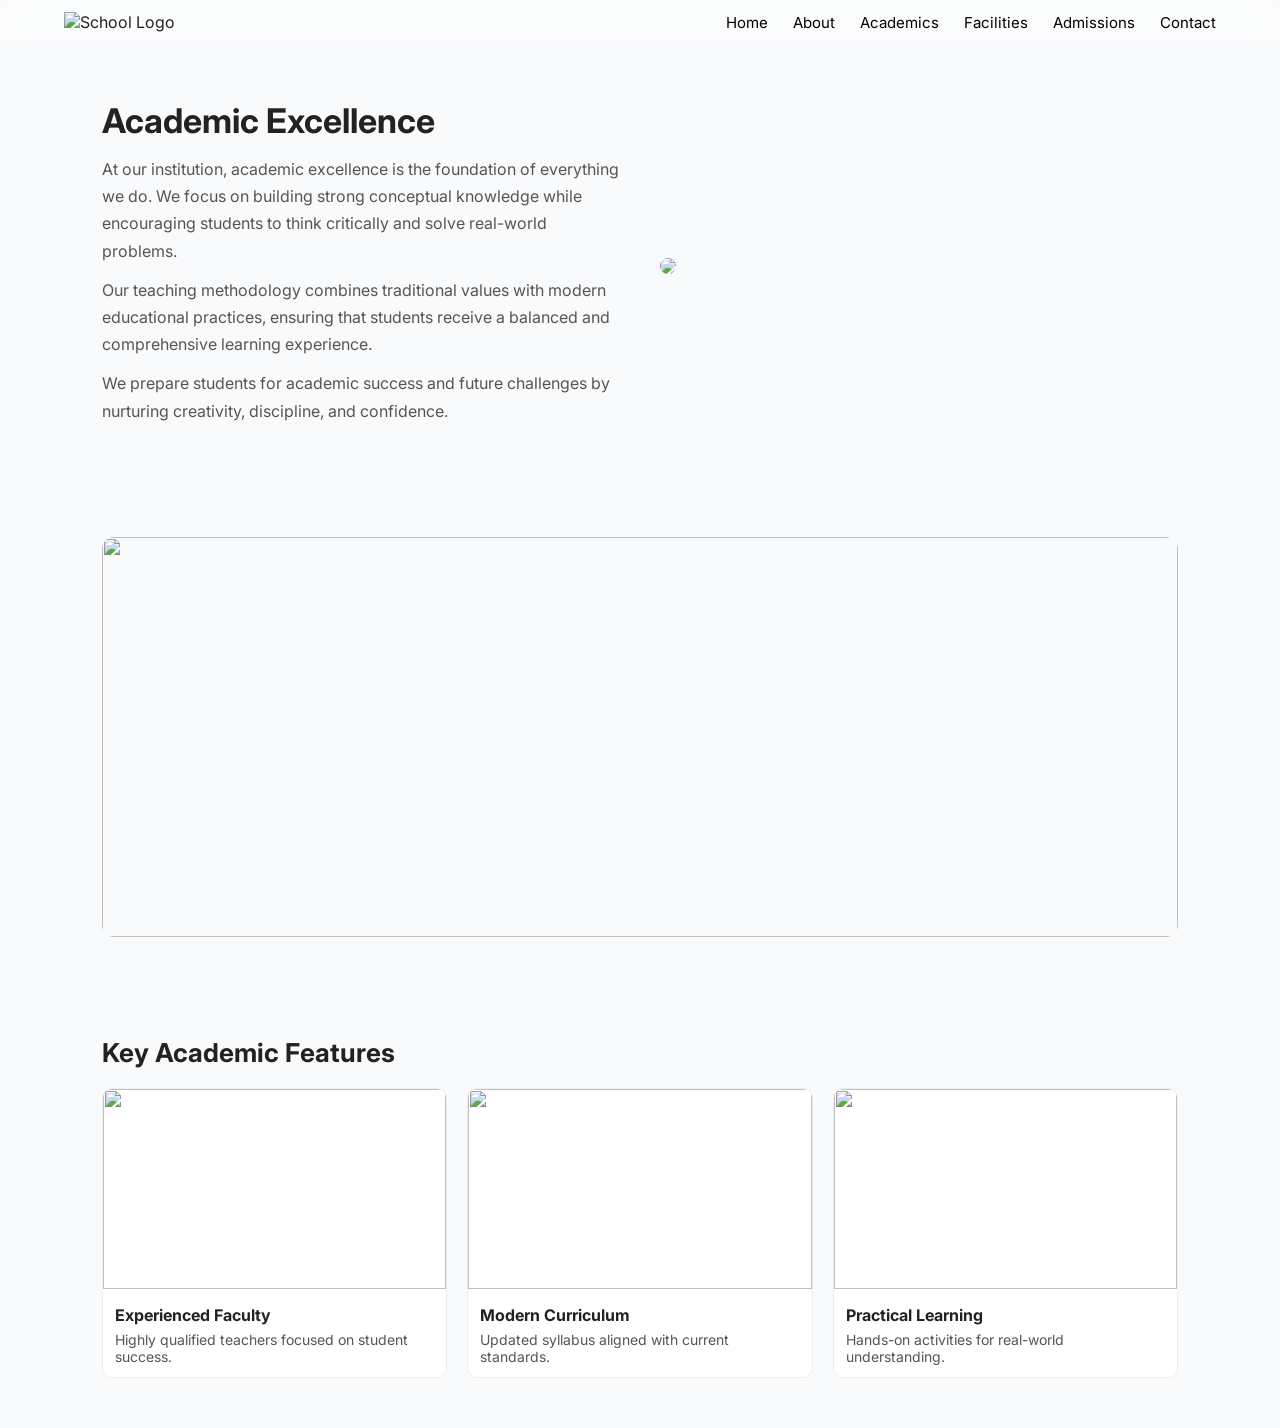
==== academic.html @ 59d33859 "Add files via upload" ====
<!DOCTYPE html>
<html lang="en">
<head>
<meta charset="UTF-8">
<meta name="viewport" content="width=device-width, initial-scale=1.0">

<title>Academic Excellence</title>

<link href="https://fonts.googleapis.com/css2?family=Inter:wght@300;400;600;700&display=swap" rel="stylesheet">

<style>
*{
  margin:0;
  padding:0;
  box-sizing:border-box;
  font-family:'Inter',sans-serif;
}

body{
  background:#f9fafc;
  color:#222;
}
/* NAVBAR */
.navbar {
  position: fixed;
  width: 100%; /* FIXED */
  top: 0;
  left: 0;
  background: rgba(255, 255, 255, 0.24);
  backdrop-filter: blur(10px);
  z-index: 1000;
  padding: 12px 5%; /* reduced for balance */
  transition: all 0.4s ease;
}

/* SCROLL EFFECT */
.navbar.scrolled {
  background: #0a1f44;
  box-shadow: 0 5px 20px rgba(0,0,0,0.2);
}

/* CONTAINER */
.nav-container {
  display: flex;
  align-items: center;
  justify-content: space-between;
}

/* LOGO */
.logo img {
  height: 60px;
}

/* NAV LINKS DESKTOP */
.nav-links {
  display: flex;
  gap: 25px;
  list-style: none;
}

.nav-links a {
  text-decoration: none;
  color: black;
  font-size: 15px;
  position: relative;
  transition: 0.3s;
}

/* HOVER UNDERLINE */
.nav-links a::after {
  content: "";
  position: absolute;
  width: 0%;
  height: 2px;
  background: gold;
  left: 0;
  bottom: -5px;
  transition: 0.3s;
}

.nav-links a:hover::after {
  width: 100%;
}

/* ACTIVE LINK */
.nav-links a.active {
  color: gold;
}

.nav-links a.active::after {
  width: 100%;
}

/* HAMBURGER */
.menu-toggle {
  display: none;
  font-size: 28px;
  color: #0a1f44; /* DARK color so it shows */
  cursor: pointer;
  z-index: 1100; /* IMPORTANT: bring above everything */
  position: relative;
}

/* ================= MOBILE FIX ================= */
@media (max-width: 768px) {

  .navbar {
    padding: 12px 4%; /* tighter padding */
  }

  .menu-toggle {
    display: block;
    font-size: 28px;
    color: black;
  }

  .nav-links {
    position: absolute;
    top: 65px;
    right: -100%;
    flex-direction: column;
    background: #0a1f44;
    width: 220px;
    text-align: center;
    padding: 20px 0;
    transition: 0.3s ease;
    border-radius: 8px;
  }

  .nav-links a {
    color: white;
  }

  .nav-links.active {
    right: 10px; /* FIXED: not touching edge */
  }

  .nav-links li {
    margin: 15px 0;
  }
}
/* SECTION */
.section{
  padding:50px 8%;
}

/* ================= ACADEMIC ================= */
.academic{
  display:flex;
  align-items:center;
  gap:40px;
  flex-wrap:wrap;
  padding-top: 100px;
}

.academic-text{
  flex:1;
}

.academic-text h1{
  font-size:34px;
  margin-bottom:15px;
}

.academic-text p{
  margin-bottom:12px;
  color:#555;
  line-height:1.7;
}

.academic-img{
  flex:1;
}

.academic-img img{
  width:100%;
  border-radius:10px;
}

/* ================= ABOUT ================= */
.about{
  position:relative;
  height:400px;
  border-radius:12px;
  overflow:hidden;
  cursor:pointer;
  width: 100%;
}

.about img{
  width:100%;
  height:100%;
  object-fit:cover;
  transition:0.4s;
}

/* DARK OVERLAY FOR READABILITY */
.overlay{
  position:absolute;
  inset:0;
  background:linear-gradient(to top, rgba(0,0,0,0.8), rgba(0,0,0,0.4));
  color:#fff;
  display:flex;
  flex-direction:column;
  justify-content:center;
  padding:20px;
  opacity:0;
  transition:0.4s;
  z-index:2;
  align-items: center;
  width: 100%;
}

/* TEXT STYLE */
.overlay h2{
  margin-bottom:10px;
  text-align: center;
}

.overlay p{
  font-size:14px;
  line-height:1.6;
  text-align: center;
  
}

.overlay ul{
  margin-top:10px;
  padding-left:18px;
  
}

.overlay li{
  margin-bottom:6px;
  font-size:14px;
}

/* DESKTOP HOVER */
@media (hover:hover){
  .about:hover .overlay{
    opacity:1;
  }
}

/* MOBILE ACTIVE */
.about.active .overlay{
  opacity:1;
}

.about.active img{
  transform:scale(1.05);
}

/* ================= FEATURES ================= */
.features h2{
  margin-bottom:20px;
  font-size:26px;
}

.grid{
  display:grid;
  grid-template-columns:repeat(auto-fit,minmax(220px,1fr));
  gap:20px;
}

.card{
  background:#fff;
  border:1px solid #eee;
  border-radius:10px;
  overflow:hidden;
  transition:0.3s;
}

.card:hover{
  transform:translateY(-5px);
  box-shadow:0 8px 20px rgba(0,0,0,0.08);
}

.card img{
  width:100%;
  height:200px;
  object-fit:cover;
}

.card-content{
  padding:12px;
}

.card h3{
  font-size:16px;
  margin-bottom:6px;
}

.card p{
  font-size:14px;
  color:#555;
}

/* ================= MOBILE ================= */
@media(max-width:768px){
  .academic{
    flex-direction:column;
  }

  .academic-text h1{
    font-size:26px;
  }
}
</style>
</head>

<body>
<nav class="navbar">
  <div class="nav-container">

    <!-- LOGO -->
    <div class="logo">
      <img src="https://res.cloudinary.com/dkhmpija5/image/upload/v1774356568/WhatsApp_Image_2026-03-13_at_5.17.28_PM-Photoroomk_1_zkd64p.png" alt="School Logo">
    </div>

    <!-- LINKS -->
    <ul class="nav-links" id="navLinks">
      <li><a href="index.html#home" class="nav-link active">Home</a></li>
      <li><a href="index.html#about" class="nav-link">About</a></li>
      <li><a href="index.html#academics" class="nav-link">Academics</a></li>
      <li><a href="index.html#facilities" class="nav-link">Facilities</a></li>
      <li><a href="index.html#admissions" class="nav-link">Admissions</a></li>
      <li><a href="index.html#contact" class="nav-link">Contact</a></li>
    </ul>

    <!-- MOBILE -->
    <div class="menu-toggle" id="menuToggle">☰</div>

  </div>
</nav>


<!-- ================= ACADEMIC ================= -->
<section class="section academic">

  <div class="academic-text">
    <h1>Academic Excellence</h1>

    <p>
      At our institution, academic excellence is the foundation of everything we do. 
      We focus on building strong conceptual knowledge while encouraging students 
      to think critically and solve real-world problems.
    </p>

    <p>
      Our teaching methodology combines traditional values with modern educational 
      practices, ensuring that students receive a balanced and comprehensive learning experience.
    </p>

    <p>
      We prepare students for academic success and future challenges by nurturing 
      creativity, discipline, and confidence.
    </p>
  </div>

  <div class="academic-img">
    <img src="https://img.freepik.com/premium-vector/trophies-books-symbolize-success-recognition-education-academic-excellence-graduation-award-prize-talented-successful-students_538213-154853.jpg">
  </div>

</section>

<!-- ================= WHAT WE OFFER ================= -->
<section class="section">

  <div class="about" id="aboutCard">

    <img src="https://res.cloudinary.com/dkhmpija5/image/upload/v1774538334/1st_itaua2.jpg">
    <div class="overlay">
      <h2>What We Offer</h2>

      <p>
        Our academic programs are designed to meet modern educational standards while 
        focusing on individual student development. <br>We combine innovative teaching 
        methods with strong academic foundations.
      </p>

      <ul>
        <li>Concept-based and activity-driven learning</li>
        <li>Continuous student assessment and feedback</li>
        <li>Interactive and technology-enabled classrooms</li>
        <li>Focus on analytical and problem-solving skills</li>
        <li>Personalized attention for every student</li>
      </ul>
    </div>

  </div>

</section>

<!-- ================= FEATURES ================= -->
<section class="section features">

  <h2>Key Academic Features</h2>

  <div class="grid">

    <div class="card">
      <img src="https://res.cloudinary.com/dkhmpija5/image/upload/v1774796080/80_c3R1ZGVudHMtMTA_x22f9o.jpg">
      <div class="card-content">
        <h3>Experienced Faculty</h3>
        <p>Highly qualified teachers focused on student success.</p>
      </div>
    </div>

    <div class="card">
      <img src="https://res.cloudinary.com/dkhmpija5/image/upload/v1774796384/academy-certification-curriculum-knowldege-icon_1_gepw3i.jpg">
      <div class="card-content">
        <h3>Modern Curriculum</h3>
        <p>Updated syllabus aligned with current standards.</p>
      </div>
    </div>

    <div class="card">
      <img src="https://res.cloudinary.com/dkhmpija5/image/upload/v1774796387/group-giggling-latinx-children-film-stopmotion-animation-kitchen-table-using-colorful-clay-figures-vegetables-as-props-playful-collaborative_egw4fy.jpg">
      <div class="card-content">
        <h3>Practical Learning</h3>
        <p>Hands-on activities for real-world understanding.</p>
      </div>
    </div>

  </div>

</section>

<script>
// MOBILE MENU
const menuToggle = document.getElementById("menuToggle");
const navContainer = document.getElementById("navLinks");

menuToggle.addEventListener("click", () => {
  navContainer.classList.toggle("active");
});

// SMOOTH SCROLL
document.addEventListener("DOMContentLoaded", function () {

  const sections = document.querySelectorAll("section[id]");
  const navLinks = document.querySelectorAll(".nav-link");

  window.addEventListener("scroll", () => {

    let current = "";

    sections.forEach(section => {
      const sectionTop = section.offsetTop - 120;
      const sectionHeight = section.offsetHeight;

      if (window.scrollY >= sectionTop) {
        current = section.getAttribute("id");
      }
    });

    navLinks.forEach(link => {
      link.classList.remove("active");

      if (link.getAttribute("href") === "#" + current) {
        link.classList.add("active");
      }
    });

  });

});

// 🔥 PERFECT SCROLL SPY (FINAL FIX)
const sections = document.querySelectorAll("section[id]");
const navLinks = document.querySelectorAll(".nav-link");

const observer = new IntersectionObserver((entries) => {
  entries.forEach(entry => {
    if (entry.isIntersecting) {

      navLinks.forEach(link => {
        link.classList.remove("active");

        if (link.getAttribute("href") === "#" + entry.target.id) {
          link.classList.add("active");
        }
      });

    }
  });
}, {
  threshold: 0.6   // 👈 important (60% visible = active)
});

sections.forEach(section => {
  observer.observe(section);
});




const about = document.getElementById("aboutCard");

about.addEventListener("click", function(e) {
  e.stopPropagation();
  this.classList.toggle("active");
});

document.addEventListener("click", function(e){
  if(!about.contains(e.target)){
    about.classList.remove("active");
  }
});
</script>

</body>
</html>
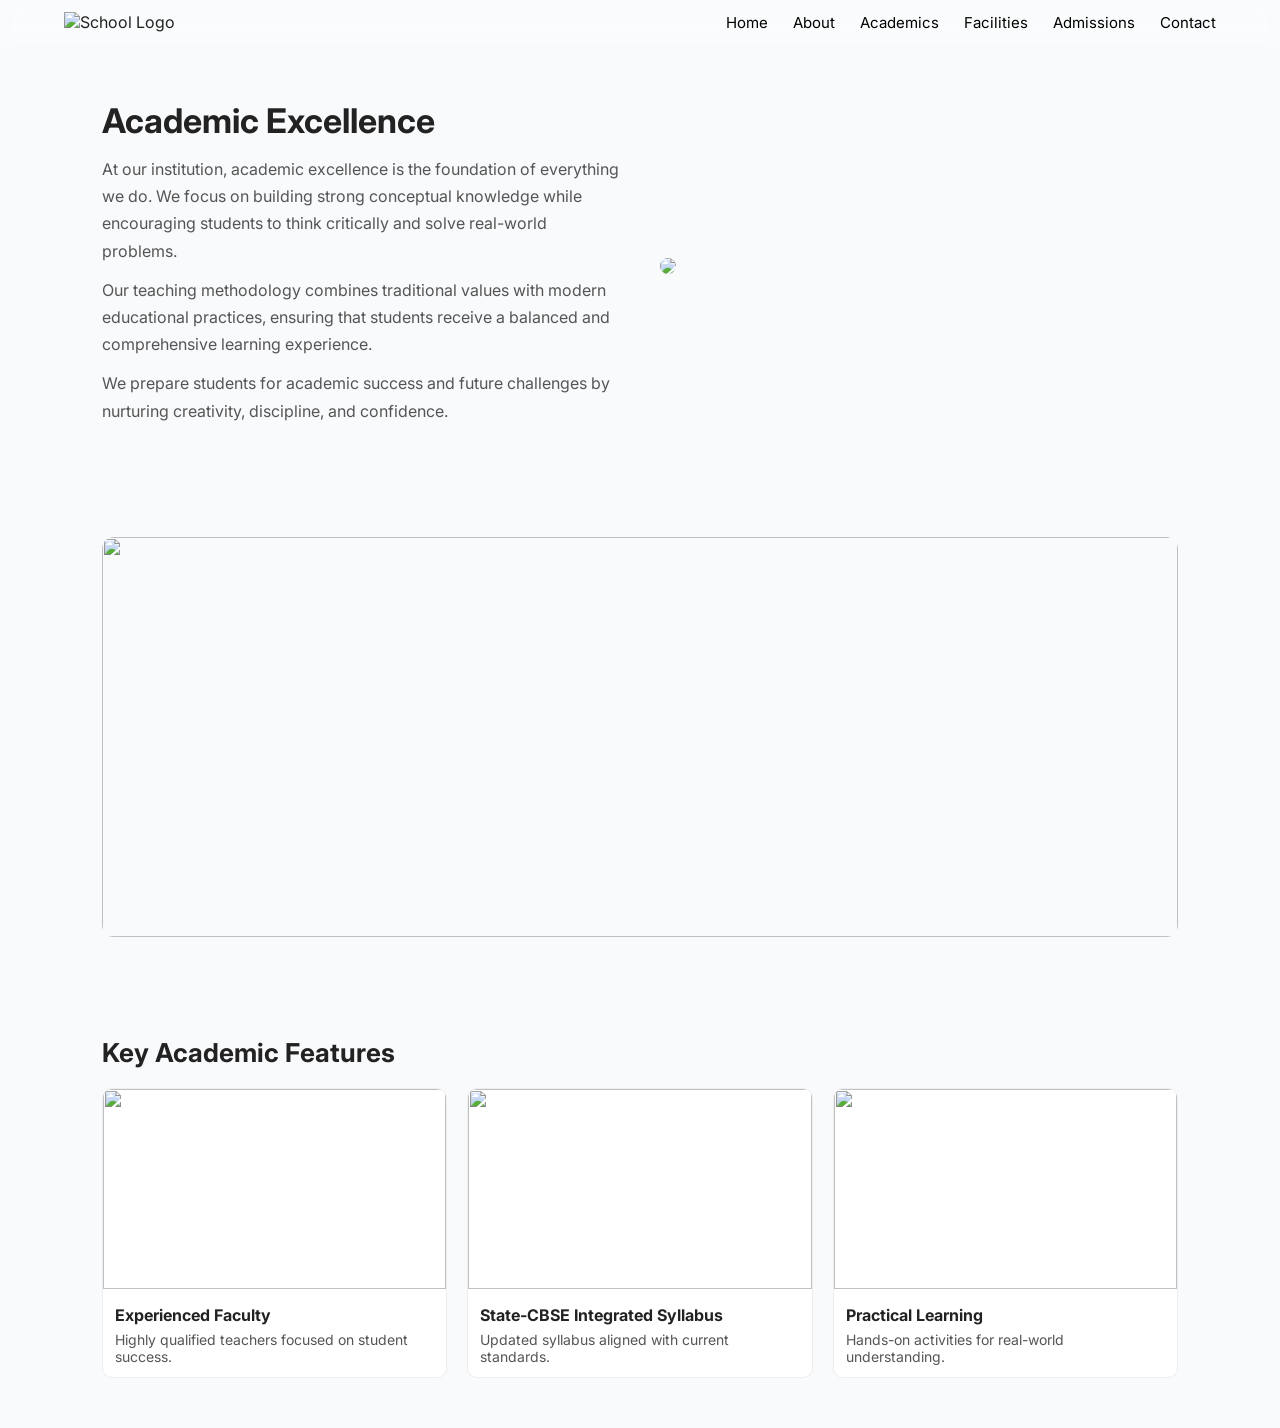
==== commit 3ddfe11f: "Fix HTML encoding issues in academic.html" ====
--- a/academic.html
+++ b/academic.html
@@ -369,7 +369,7 @@
 
   <div class="about" id="aboutCard">
 
-    <img src="https://res.cloudinary.com/dkhmpija5/image/upload/v1774538334/1st_itaua2.jpg">
+    <img src="https://res.cloudinary.com/dkhmpija5/image/upload/v1774345062/home_background_bpdt7i.png">
     <div class="overlay">
       <h2>What We Offer</h2>
 
@@ -410,7 +410,7 @@
     <div class="card">
       <img src="https://res.cloudinary.com/dkhmpija5/image/upload/v1774796384/academy-certification-curriculum-knowldege-icon_1_gepw3i.jpg">
       <div class="card-content">
-        <h3>Modern Curriculum</h3>
+        <h3>State-CBSE Integrated Syllabus</h3>
         <p>Updated syllabus aligned with current standards.</p>
       </div>
     </div>
@@ -511,4 +511,4 @@
 </script>
 
 </body>
-</html>+</html>
